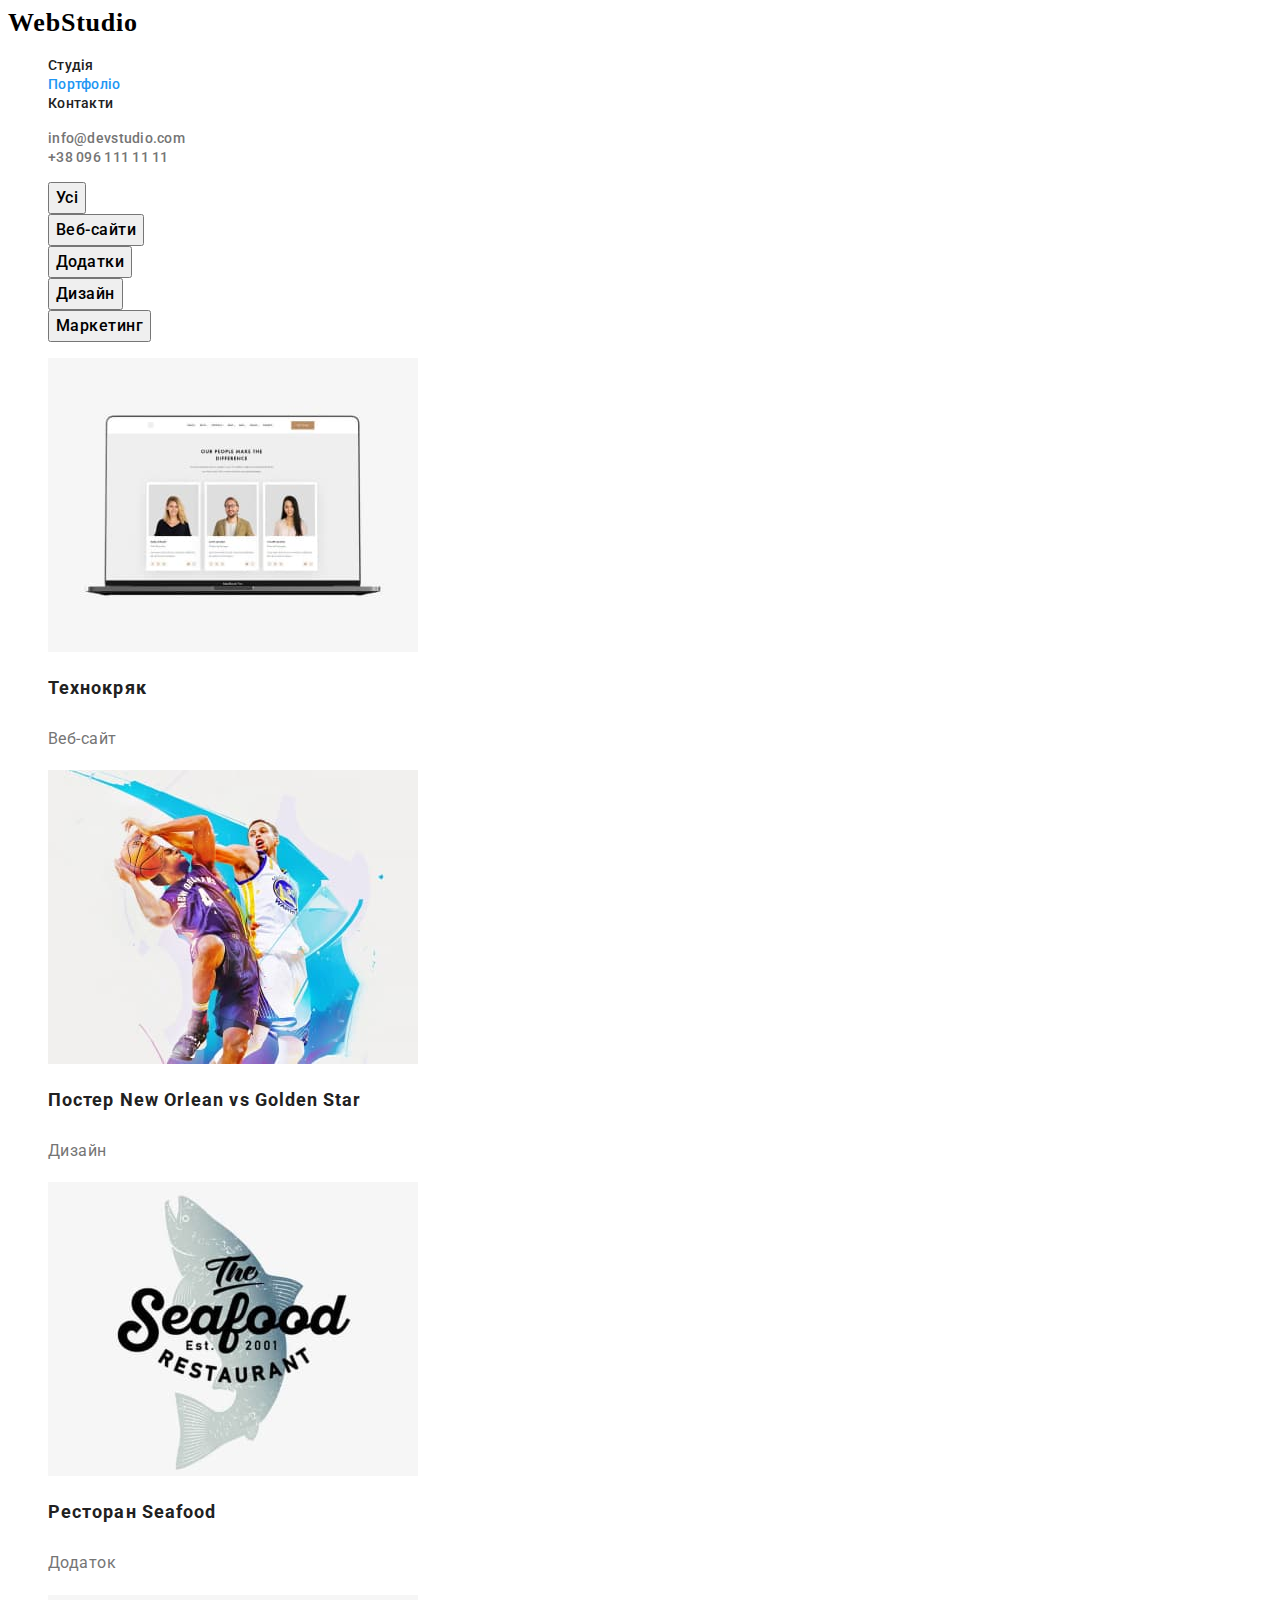
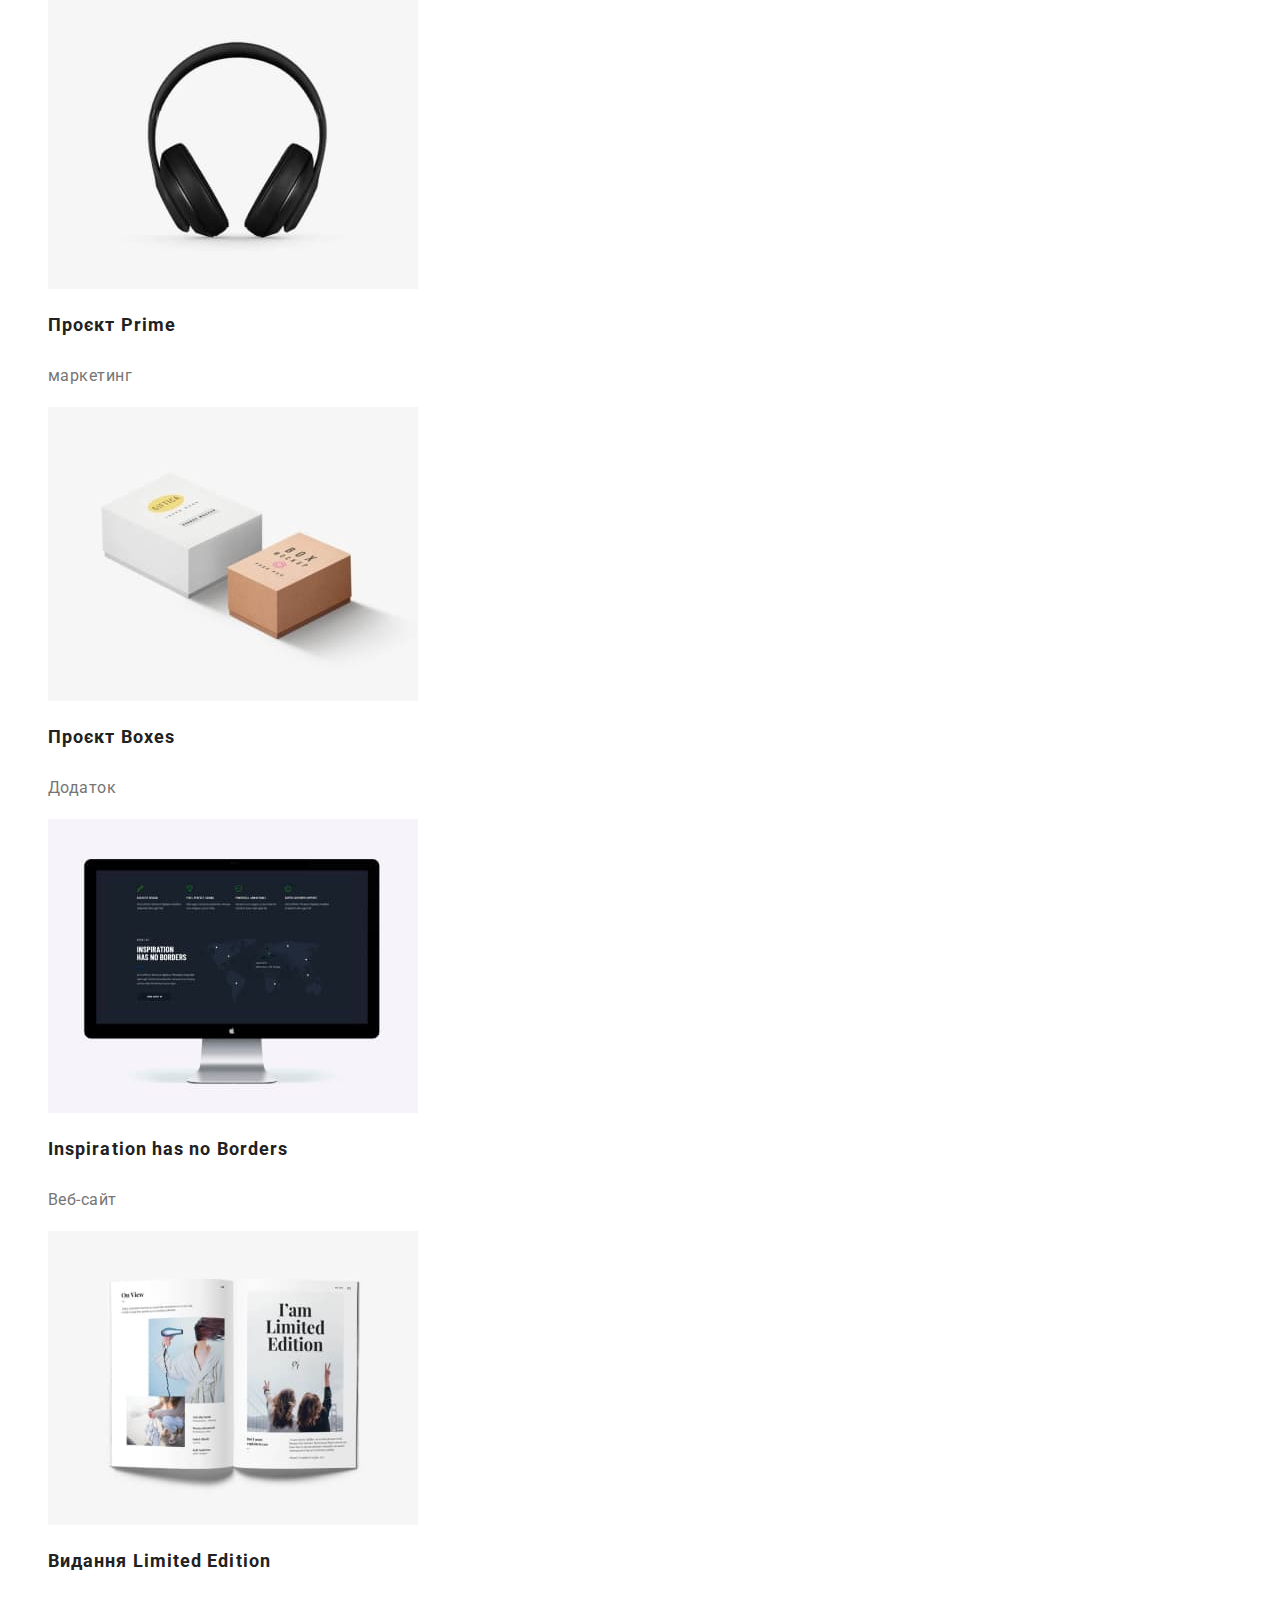
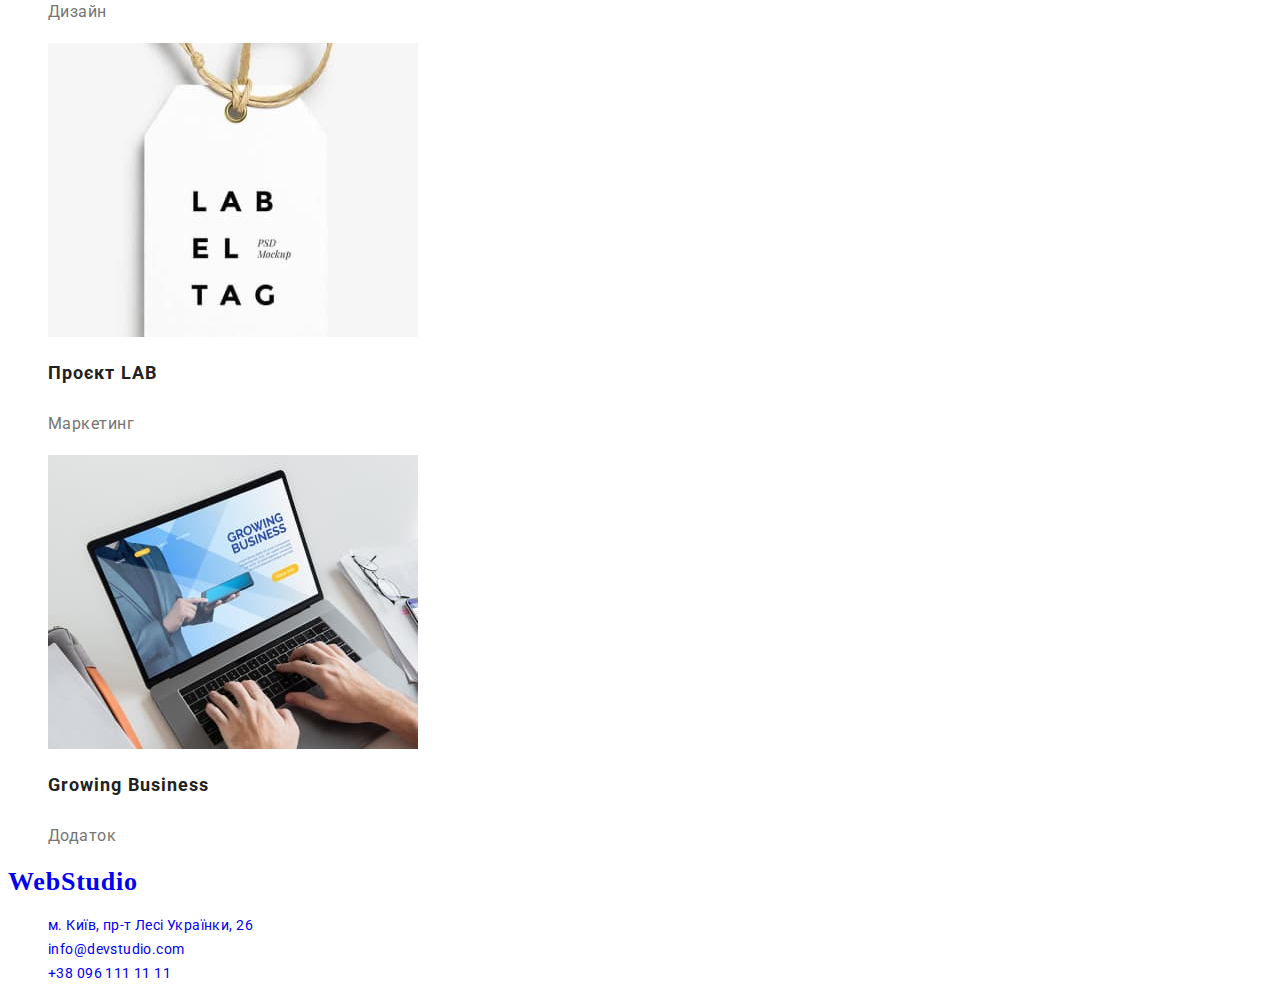
==== portfolio.html @ 03eaa630 "1" ====
<!DOCTYPE html>
<html lang="uk">
  <head>
    <meta charset="UTF-8" />
    <meta http-equiv="X-UA-Compatible" content="IE=edge" />
    <meta name="viewport" content="width=device-width, initial-scale=1.0" />
    <title>Portfolio</title>
    <link rel="preconnect" href="https://fonts.googleapis.com" />
    <link rel="preconnect" href="https://fonts.gstatic.com" crossorigin />
    <link
      href="https://fonts.googleapis.com/css2?family=Raleway:wght@700&family=Roboto:wght@400;500;700;900&display=swap"
      rel="stylesheet"
    />
    <link rel="stylesheet" href="./css/styles.css" />
  </head>
  <body>
    <header class="page-header">
      <nav class="page-navigation">
        <a class="logo-header link" href="./index.html">WebStudio</a>
        <ul class="menu list">
          <li class="menu-item">
            <a class="menu-link link" href="./index.html">Студія</a>
          </li>
          <li class="menu-item">
            <a class="menu-link link current" href="./portfolio.html">Портфоліо</a>
          </li>
          <li class="menu-item"><a class="menu-link link" href="#">Контакти</a></li>
        </ul>
      </nav>
      <ul class="contact-list list">
        <li class="contact-item">
          <a class="contact-link link" href="mailto:info@devstudio.com">info@devstudio.com</a>
        </li>
        <li class="contact-item">
          <a class="contact-link link" href="tel:+380961111111">+38 096 111 11 11</a>
        </li>
      </ul>
    </header>
    <main>
      <section class="'portfolio">
        <h1 class="visually-hidden">Портфоліо</h1>
        <ul class="filter-list list">
          <li class="filter-items"><button class="filter-buttons" type="button">Усі</button></li>
          <li class="filter-items">
            <button class="filter-buttons" type="button">Веб-сайти</button>
          </li>
          <li class="filter-items">
            <button class="filter-buttons" type="button">Додатки</button>
          </li>
          <li class="filter-items"><button class="filter-buttons" type="button">Дизайн</button></li>
          <li class="filter-items">
            <button class="filter-buttons" type="button">Маркетинг</button>
          </li>
        </ul>
      </section>
      <section class="'projects">
        <h2 class="visually-hidden">Проекти</h2>
        <ul class="projects-list list">
          <li class="projects-items">
            <img
              class="projects-images"
              src="./images/images-portfolio/picture1.jpg"
              alt="ноутбук"
              width="370"
              height="294"
            />
            <h3 class="projects-titles">Технокряк</h3>
            <p class="projects-type">Веб-сайт</p>
          </li>
          <li class="projects-items">
            <img
              class="projects-images"
              src="./images/images-portfolio/picture2.jpg"
              alt="баскетболісти"
              width="370"
              height="294"
            />
            <h3 lang="en" class="projects-titles">Постер New Orlean vs Golden Star</h3>
            <p class="projects-type">Дизайн</p>
          </li>
          <li class="projects-items">
            <img
              class="projects-images"
              src="./images/images-portfolio/picture3.jpg"
              alt="логотип"
              width="370"
              height="294"
            />
            <h3 lang="en" class="projects-titles">Ресторан Seafood</h3>
            <p class="projects-type">Додаток</p>
          </li>
          <li class="projects-items">
            <img
              class="projects-images"
              src="./images/images-portfolio/picture4.jpg"
              alt="навушники"
              width="370"
              height="294"
            />
            <h3 lang="en" class="projects-titles">Проєкт Prime</h3>
            <p class="projects-type">маркетинг</p>
          </li>
          <li class="projects-items">
            <img
              class="projects-images"
              src="./images/images-portfolio/picture5.jpg"
              alt="коробки"
              width="370"
              height="294"
            />
            <h3 lang="en" class="projects-titles">Проєкт Boxes</h3>
            <p class="projects-type">Додаток</p>
          </li>
          <li class="projects-items">
            <img
              class="projects-images"
              src="./images/images-portfolio/picture6.jpg"
              alt="монітор"
              width="370"
              height="294"
            />
            <h3 lang="en" class="projects-titles">Inspiration has no Borders</h3>
            <p class="projects-type">Веб-сайт</p>
          </li>
          <li class="projects-items">
            <img
              class="projects-images"
              src="./images/images-portfolio/picture7.jpg"
              alt="журнал"
              width="370"
              height="294"
            />
            <h3 lang="en" class="projects-titles">Видання Limited Edition</h3>
            <p class="projects-type">Дизайн</p>
          </li>
          <li class="projects-items">
            <img
              class="projects-images"
              src="./images/images-portfolio/picture8.jpg"
              alt="бірка"
              width="370"
              height="294"
            />
            <h3 lang="en" class="projects-titles">Проєкт LAB</h3>
            <p class="projects-type">Маркетинг</p>
          </li>
          <li class="projects-items">
            <img
              class="projects-images"
              src="./images/images-portfolio/picture9.jpg"
              alt="людина друкує на ноутбуці"
              width="370"
              height="294"
            />
            <h3 lang="en" class="projects-titles">Growing Business</h3>
            <p class="projects-type">Додаток</p>
          </li>
        </ul>
      </section>
    </main>
    <footer class="footer">
      <a class="logo-footer link" href="./index.html">WebStudio</a>
      <address>
        <ul class="contact-list list">
          <li class="contact-list-items">
            <a
              class="contact-list-link-address-footer link"
              href="https://goo.gl/maps/CPtrU1FHBa2aNyZL9"
              target="_blank"
              rel="noopener noreferrer nofollow"
              >м. Київ, пр-т Лесі Українки, 26</a
            >
          </li>
          <li class="contact-list-items">
            <a class="contact-list-link-footer link" href="mailto:info@devstudio.com"
              >info@devstudio.com</a
            >
          </li>
          <li class="contact-list-items">
            <a class="contact-list-link-footer link" href="tel:+380961111111">+38 096 111 11 11</a>
          </li>
        </ul>
      </address>
    </footer>
  </body>
</html>
---- css/styles.css ----
:root {
  --accent-color: #2196f3;
  --primary-font: 'Roboto', sans-serif;
  --secondary-font: 'Raleway', sans-serif;
  --primary-text-color-theme-light: #212121;
  --secondary-text-color-theme-light: #757575;
  --primary-text-color-theme-dark: #ffffff;
  --secondary-text-color-theme-dark: rgba(255, 255, 255, 0.6);
}
.link {
  text-decoration: none;
}
.list {
  list-style: none;
}
img {
  display: block;
}
button {
  cursor: pointer;
  font-family: inherit;
}
body {
  font-family: var(--primary-font);
  color: var(--primary-text-color-theme-light);
}
.visually-hidden {
  position: absolute;
  white-space: nowrap;
  width: 1px;
  height: 1px;
  overflow: hidden;
  border: 0;
  padding: 0;
  clip: rect(0 0 0 0);
  clip-path: inset(50%);
  margin: -1px;
}

.logo-header {
  font-family: --secondary-font;
  font-weight: 700;
  font-size: 26px;
  line-height: 1.19;
  /* identical to box height */

  letter-spacing: 0.03em;

  color: #000000;
}
.logo-header:hover,
.logo-header:focus {
  color: var(--accent-color);
}
.menu-link {
  font-weight: 500;
  font-size: 14px;
  line-height: 1.14;
  letter-spacing: 0.02em;
  color: var(--primary-text-color-theme-light);
}
.menu .menu-link:hover,
.menu .menu-link:focus {
  color: var(--accent-color);
}
.menu .link.current {
  color: var(--accent-color);
}
.contact-link {
  font-weight: 500;
  font-size: 14px;
  line-height: 1.14;
  letter-spacing: 0.02em;

  color: var(--secondary-text-color-theme-light);
}
.contact-link:hover,
.contact-link:focus {
  color: var(--accent-color);
}
.main-title {
  font-weight: 900;
  font-size: 44px;
  line-height: 1.36;
  /* or 136% */

  text-align: center;
  letter-spacing: 0.06em;
  text-transform: uppercase;

  /* color: var(--primary-text-color-theme-dark); */
}
.modal-open-button {
  font-weight: 700;
  font-size: 16px;
  line-height: 1.88;
  /* identical to box height, or 188% */

  display: flex;
  align-items: center;
  text-align: center;
  letter-spacing: 0.06em;

  /* color: var(--primary-text-color-theme-dark); */
}
.modal-open-button:hover,
.modal-open-button:focus {
  background-color: var(--accent-color);
  color: var(--primary-text-color-theme-dark);
}
.title-benefits-items {
  font-weight: 700;
  font-size: 14px;
  line-height: 1.14;
  letter-spacing: 0.03em;
  text-transform: uppercase;
}
.description-benefits-items {
  /* font-weight: 400; */
  font-size: 14px;
  line-height: 1.71;
  /* or 171% */

  letter-spacing: 0.03em;

  color: var(--secondary-text-color-theme-light);
}
.directions {
  font-weight: 700;
  font-size: 36px;
  line-height: 1.16;
  text-align: center;
  letter-spacing: 0.03em;
}
.title-employees {
  font-weight: 700;
  font-size: 36px;
  line-height: 1.16;
  text-align: center;
  letter-spacing: 0.03em;
}
.employees-name {
  font-weight: 500;
  font-size: 16px;
  line-height: 1.19;
  /* identical to box height */
  text-align: center;
  letter-spacing: 0.03em;
}
.employees-position {
  /* font-weight: 400; */
  font-size: 16px;
  line-height: 1.18;
  /* identical to box height */

  text-align: center;
  letter-spacing: 0.03em;

  color: var(--secondary-text-color-theme-light);
}
.logo-footer {
  font-family: --secondary-font;
  font-style: normal;
  font-weight: 700;
  font-size: 26px;
  line-height: 1.19;
  /* identical to box height */

  letter-spacing: 0.03em;

  /* color: var(--primary-text-color-theme-dark); */
}
.logo-footer:hover,
.logo-footer:focus {
  color: var(--accent-color);
}
.contact-list-link-address {
  font-style: normal;
  font-weight: 400;
  font-size: 14px;
  line-height: 1.71;
  /* or 171% */

  letter-spacing: 0.03em;

  /* color: var(--primary-text-color-theme-dark); */
}
.contact-list-link-address-footer:hover,
.contact-list-link-address-footer:focus {
  color: var(--accent-color);
}
.contact-list-link-address-footer {
  font-style: normal;
  font-weight: 400;
  font-size: 14px;
  line-height: 1.71;
  /* or 171% */

  letter-spacing: 0.03em;

  /* color: var(--primary-text-color-theme-dark); */
}

.contact-list-link-footer {
  font-style: normal;
  font-family: var(--primary-font);
  font-weight: 400;
  font-size: 14px;
  line-height: 1.71;
  /* or 171% */
  letter-spacing: 0.03em;

  /* color: var(--secondary-text-color-theme-dark); */
}
.contact-list-link-footer:hover,
.contact-list-link-footer:focus {
  color: var(--accent-color);
}
.filter-buttons {
  font-weight: 500;
  font-size: 16px;
  line-height: 1.63;
  /* identical to box height, or 162% */
  text-align: center;
  letter-spacing: 0.03em;
}
.filter-buttons:hover,
.filter-buttons:focus {
  background-color: var(--accent-color);
  color: var(--primary-text-color-theme-dark);
}
.projects-titles {
  font-weight: 700;
  font-size: 18px;
  line-height: 2;
  /* identical to box height, or 200% */
  letter-spacing: 0.06em;
}
.projects-type {
  /* font-weight: 400; */
  font-size: 16px;
  line-height: 1.88;
  /* identical to box height, or 188% */

  letter-spacing: 0.03em;

  color: var(--secondary-text-color-theme-light);
}
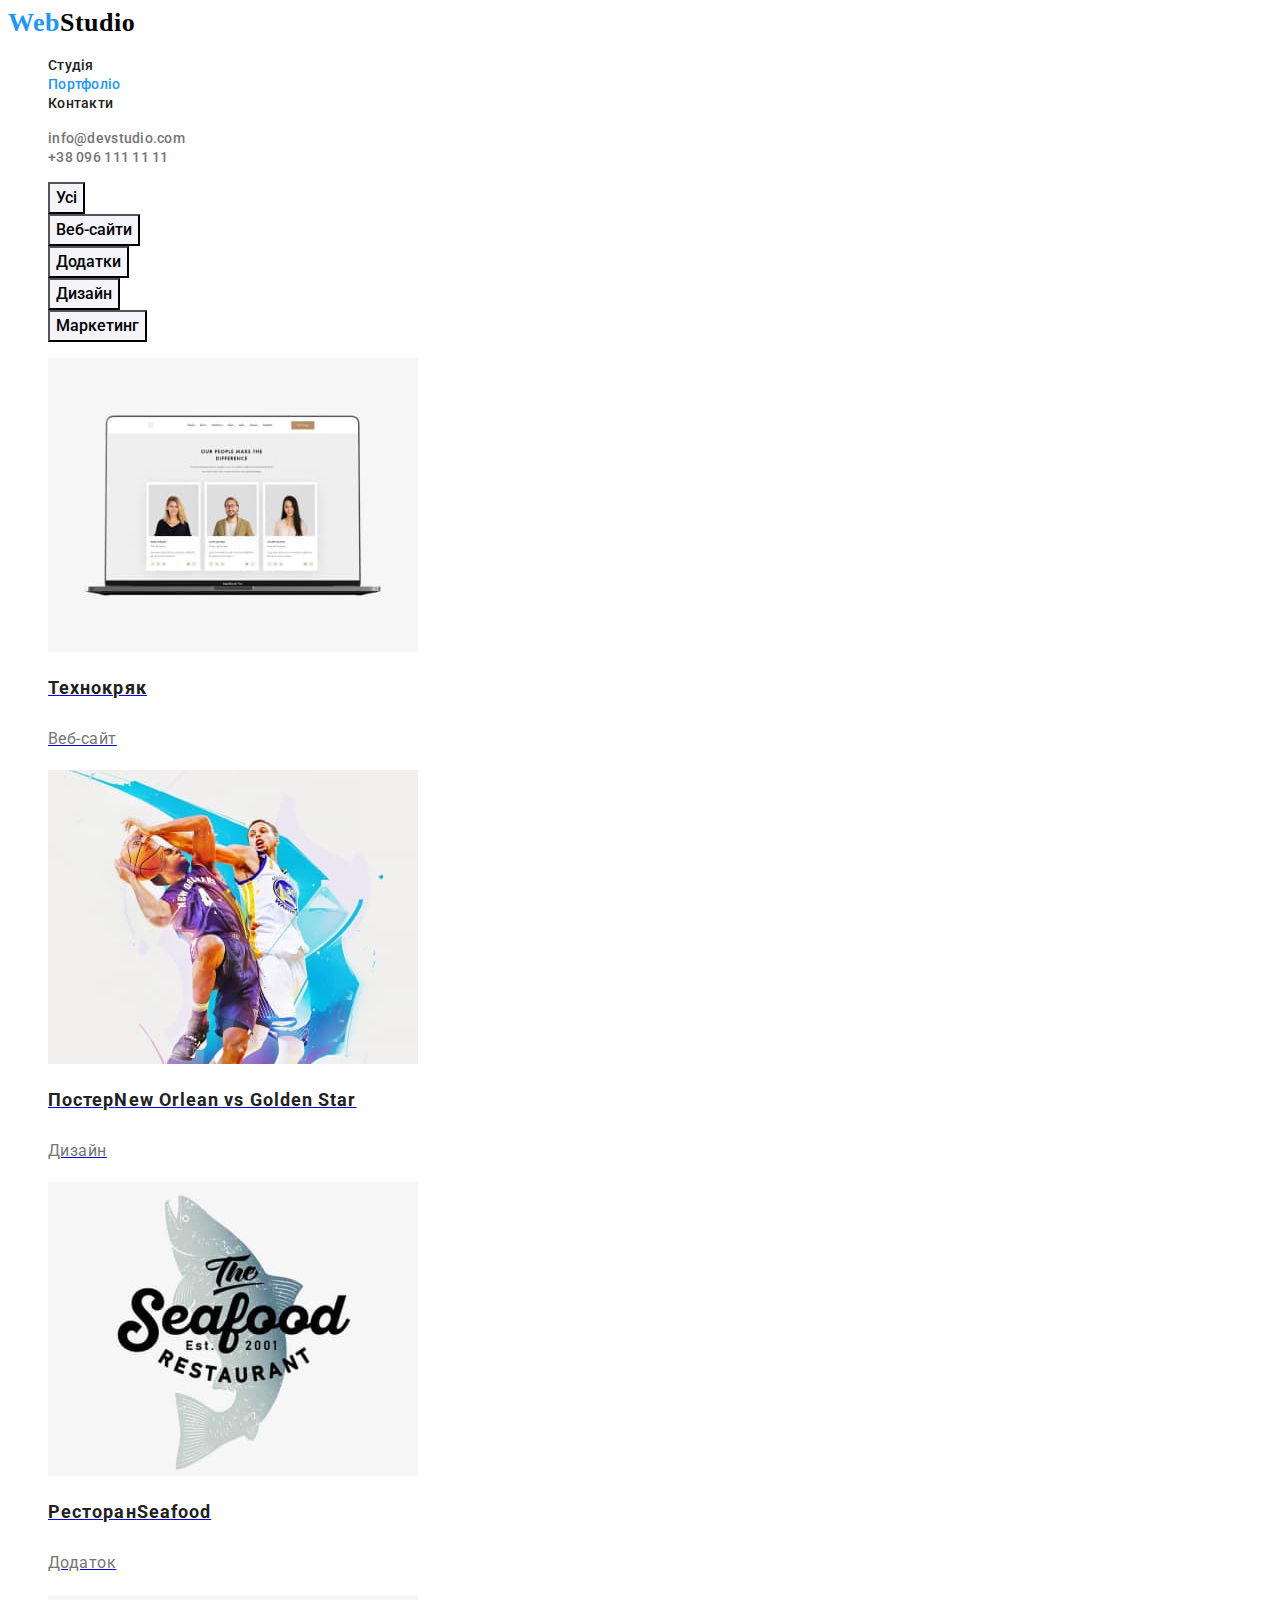
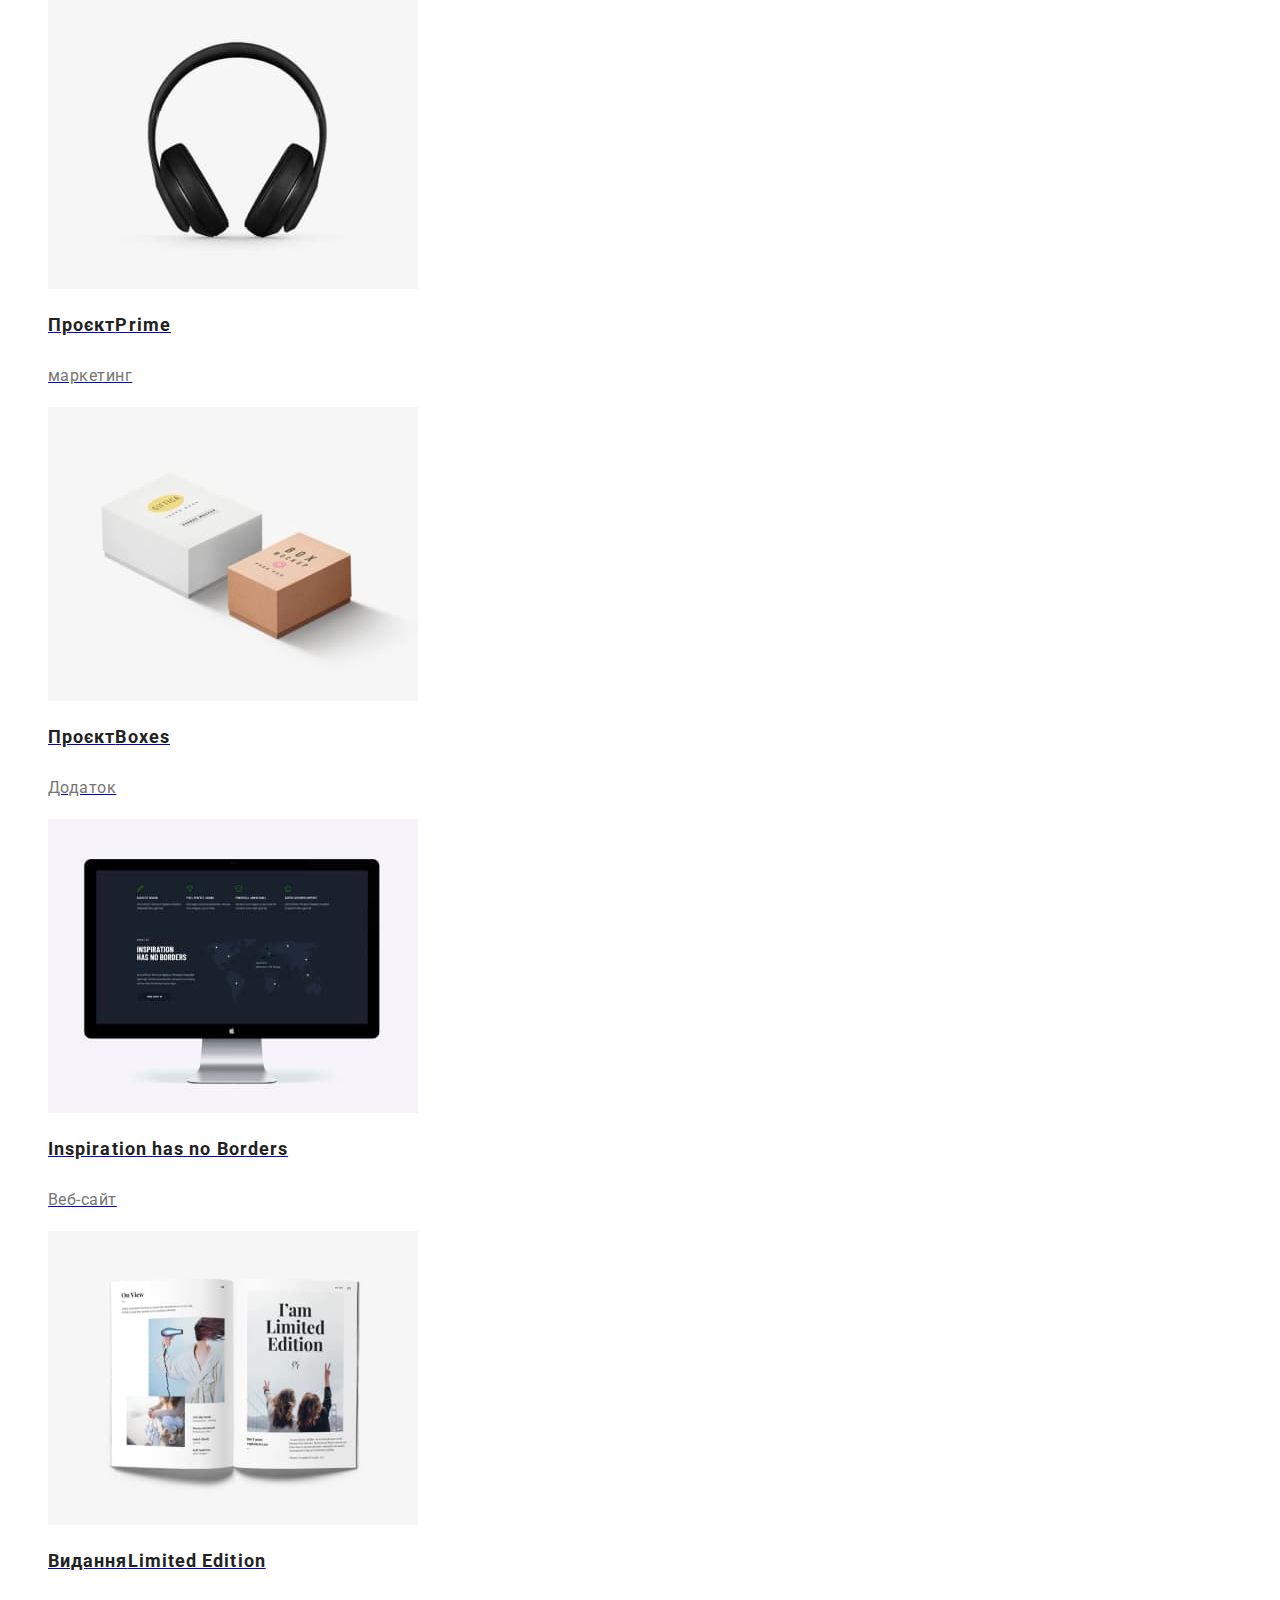
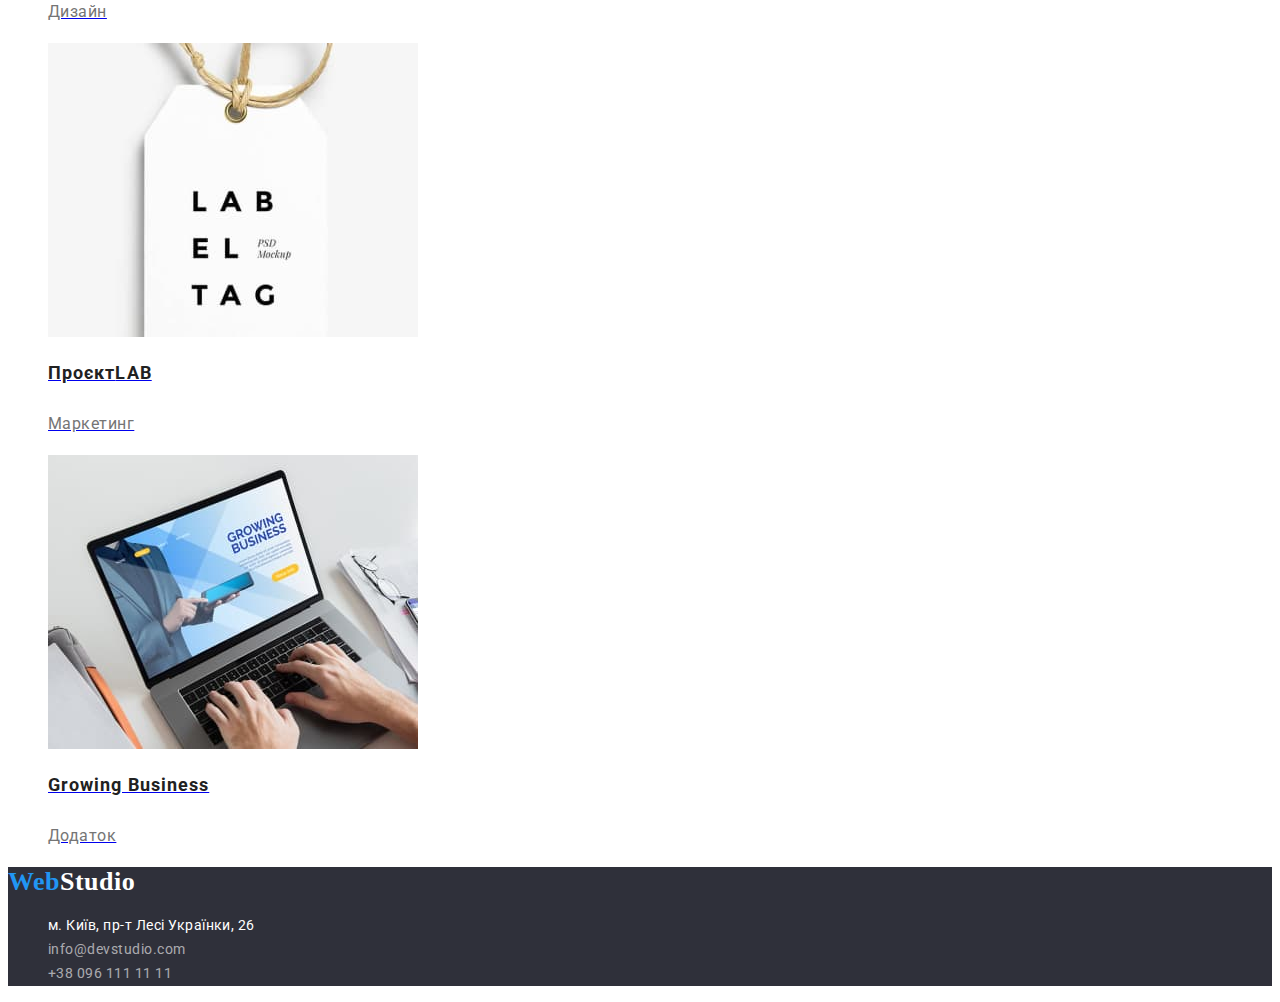
==== commit 37ce591f: "hone-work-2" ====
--- a/portfolio.html
+++ b/portfolio.html
@@ -16,7 +16,7 @@
   <body>
     <header class="page-header">
       <nav class="page-navigation">
-        <a class="logo-header link" href="./index.html">WebStudio</a>
+        <a class="logo-header link" href="./index.html"><span class="accent">Web</span>Studio</a>
         <ul class="menu list">
           <li class="menu-item">
             <a class="menu-link link" href="./index.html">Студія</a>
@@ -52,114 +52,133 @@
             <button class="filter-buttons" type="button">Маркетинг</button>
           </li>
         </ul>
-      </section>
-      <section class="'projects">
-        <h2 class="visually-hidden">Проекти</h2>
         <ul class="projects-list list">
           <li class="projects-items">
-            <img
-              class="projects-images"
-              src="./images/images-portfolio/picture1.jpg"
-              alt="ноутбук"
-              width="370"
-              height="294"
-            />
-            <h3 class="projects-titles">Технокряк</h3>
-            <p class="projects-type">Веб-сайт</p>
-          </li>
-          <li class="projects-items">
-            <img
-              class="projects-images"
-              src="./images/images-portfolio/picture2.jpg"
-              alt="баскетболісти"
-              width="370"
-              height="294"
-            />
-            <h3 lang="en" class="projects-titles">Постер New Orlean vs Golden Star</h3>
-            <p class="projects-type">Дизайн</p>
-          </li>
-          <li class="projects-items">
-            <img
-              class="projects-images"
-              src="./images/images-portfolio/picture3.jpg"
-              alt="логотип"
-              width="370"
-              height="294"
-            />
-            <h3 lang="en" class="projects-titles">Ресторан Seafood</h3>
-            <p class="projects-type">Додаток</p>
-          </li>
-          <li class="projects-items">
-            <img
-              class="projects-images"
-              src="./images/images-portfolio/picture4.jpg"
-              alt="навушники"
-              width="370"
-              height="294"
-            />
-            <h3 lang="en" class="projects-titles">Проєкт Prime</h3>
-            <p class="projects-type">маркетинг</p>
-          </li>
-          <li class="projects-items">
-            <img
-              class="projects-images"
-              src="./images/images-portfolio/picture5.jpg"
-              alt="коробки"
-              width="370"
-              height="294"
-            />
-            <h3 lang="en" class="projects-titles">Проєкт Boxes</h3>
-            <p class="projects-type">Додаток</p>
-          </li>
-          <li class="projects-items">
-            <img
-              class="projects-images"
-              src="./images/images-portfolio/picture6.jpg"
-              alt="монітор"
-              width="370"
-              height="294"
-            />
-            <h3 lang="en" class="projects-titles">Inspiration has no Borders</h3>
-            <p class="projects-type">Веб-сайт</p>
-          </li>
-          <li class="projects-items">
-            <img
-              class="projects-images"
-              src="./images/images-portfolio/picture7.jpg"
-              alt="журнал"
-              width="370"
-              height="294"
-            />
-            <h3 lang="en" class="projects-titles">Видання Limited Edition</h3>
-            <p class="projects-type">Дизайн</p>
-          </li>
-          <li class="projects-items">
-            <img
-              class="projects-images"
-              src="./images/images-portfolio/picture8.jpg"
-              alt="бірка"
-              width="370"
-              height="294"
-            />
-            <h3 lang="en" class="projects-titles">Проєкт LAB</h3>
-            <p class="projects-type">Маркетинг</p>
-          </li>
-          <li class="projects-items">
-            <img
-              class="projects-images"
-              src="./images/images-portfolio/picture9.jpg"
-              alt="людина друкує на ноутбуці"
-              width="370"
-              height="294"
-            />
-            <h3 lang="en" class="projects-titles">Growing Business</h3>
-            <p class="projects-type">Додаток</p>
+            <a class="projects-links" href="#">
+              <img
+                class="projects-images"
+                src="./images/images-portfolio/picture1.jpg"
+                alt="ноутбук"
+                width="370"
+                height="294"
+              />
+              <h3 class="projects-titles">Технокряк</h3>
+              <p class="projects-type">Веб-сайт</p></a
+            >
+          </li>
+          <li class="projects-items">
+            <a class="projects-lincs" href="#">
+              <img
+                class="projects-images"
+                src="./images/images-portfolio/picture2.jpg"
+                alt="баскетболісти"
+                width="370"
+                height="294"
+              />
+              <h3 class="projects-titles">
+                Постер<span lang="en">New Orlean vs Golden Star</span>
+              </h3>
+              <p class="projects-type">Дизайн</p></a
+            >
+          </li>
+          <li class="projects-items">
+            <a class="projects-lincs" href="#">
+              <img
+                class="projects-images"
+                src="./images/images-portfolio/picture3.jpg"
+                alt="логотип"
+                width="370"
+                height="294"
+              />
+              <h3 class="projects-titles">Ресторан<span lang="en">Seafood</span></h3>
+              <p class="projects-type">Додаток</p></a
+            >
+          </li>
+          <li class="projects-items">
+            <a class="projects-lincs" href="#">
+              <img
+                class="projects-images"
+                src="./images/images-portfolio/picture4.jpg"
+                alt="навушники"
+                width="370"
+                height="294"
+              />
+              <h3 class="projects-titles">Проєкт<span lang="en">Prime</span></h3>
+              <p class="projects-type">маркетинг</p></a
+            >
+          </li>
+          <li class="projects-items">
+            <a class="projects-lincs" href="#">
+              <img
+                class="projects-images"
+                src="./images/images-portfolio/picture5.jpg"
+                alt="коробки"
+                width="370"
+                height="294"
+              />
+              <h3 class="projects-titles">Проєкт<span lang="en">Boxes</span></h3>
+              <p class="projects-type">Додаток</p></a
+            >
+          </li>
+          <li class="projects-items">
+            <a class="projects-lincs" href="#">
+              <img
+                class="projects-images"
+                src="./images/images-portfolio/picture6.jpg"
+                alt="монітор"
+                width="370"
+                height="294"
+              />
+              <h3 lang="en" class="projects-titles">Inspiration has no Borders</h3>
+              <p class="projects-type">Веб-сайт</p></a
+            >
+          </li>
+          <li class="projects-items">
+            <a class="projects-lincs" href="#">
+              <img
+                class="projects-images"
+                src="./images/images-portfolio/picture7.jpg"
+                alt="журнал"
+                width="370"
+                height="294"
+              />
+              <h3 class="projects-titles">Видання<span lang="en">Limited Edition</span></h3>
+              <p class="projects-type">Дизайн</p></a
+            >
+          </li>
+          <li class="projects-items">
+            <a class="projects-lincs" href="#">
+              <img
+                class="projects-images"
+                src="./images/images-portfolio/picture8.jpg"
+                alt="бірка"
+                width="370"
+                height="294"
+              />
+              <h3 class="projects-titles">Проєкт<span lang="en">LAB</span></h3>
+              <p class="projects-type">Маркетинг</p></a
+            >
+          </li>
+          <li class="projects-items">
+            <a class="projects-lincs" href="#">
+              <img
+                class="projects-images"
+                src="./images/images-portfolio/picture9.jpg"
+                alt="людина друкує на ноутбуці"
+                width="370"
+                height="294"
+              />
+              <h3 lang="en" class="projects-titles">Growing Business</h3>
+              <p class="projects-type">Додаток</p></a
+            >
           </li>
         </ul>
       </section>
     </main>
     <footer class="footer">
-      <a class="logo-footer link" href="./index.html">WebStudio</a>
+      <a class="logo-footer link" href="./index.html"
+        ><span class="accent-footer">Web</span>Studio</a
+      >
       <address>
         <ul class="contact-list list">
           <li class="contact-list-items">
--- a/css/styles.css
+++ b/css/styles.css
@@ -6,6 +6,10 @@
   --secondary-text-color-theme-light: #757575;
   --primary-text-color-theme-dark: #ffffff;
   --secondary-text-color-theme-dark: rgba(255, 255, 255, 0.6);
+  --background-button: #f5f4fa;
+  --background-employees: #f5f4fa;
+  --logo-color: #000000;
+  --bacground-futter-hero: #2f303a;
 }
 .link {
   text-decoration: none;
@@ -23,6 +27,8 @@
 body {
   font-family: var(--primary-font);
   color: var(--primary-text-color-theme-light);
+  background-color: var(--primary-text-color-theme-dark);
+  letter-spacing: 0.03em;
 }
 .visually-hidden {
   position: absolute;
@@ -36,22 +42,22 @@
   clip-path: inset(50%);
   margin: -1px;
 }
-
+.page-header .accent {
+  color: var(--accent-color);
+}
 .logo-header {
   font-family: --secondary-font;
   font-weight: 700;
   font-size: 26px;
   line-height: 1.19;
-  /* identical to box height */
-
-  letter-spacing: 0.03em;
-
-  color: #000000;
-}
+  color: var(--logo-color);
+}
+
 .logo-header:hover,
 .logo-header:focus {
   color: var(--accent-color);
 }
+
 .menu-link {
   font-weight: 500;
   font-size: 14px;
@@ -71,58 +77,54 @@
   font-size: 14px;
   line-height: 1.14;
   letter-spacing: 0.02em;
-
   color: var(--secondary-text-color-theme-light);
 }
 .contact-link:hover,
 .contact-link:focus {
   color: var(--accent-color);
+}
+.hero {
+  background-color: var(--bacground-futter-hero);
 }
 .main-title {
   font-weight: 900;
   font-size: 44px;
   line-height: 1.36;
-  /* or 136% */
-
   text-align: center;
   letter-spacing: 0.06em;
   text-transform: uppercase;
-
-  /* color: var(--primary-text-color-theme-dark); */
+  color: var(--primary-text-color-theme-dark);
 }
 .modal-open-button {
   font-weight: 700;
   font-size: 16px;
   line-height: 1.88;
-  /* identical to box height, or 188% */
-
   display: flex;
   align-items: center;
   text-align: center;
   letter-spacing: 0.06em;
-
-  /* color: var(--primary-text-color-theme-dark); */
+  background-color: var(--accent-color);
+  color: var(--primary-text-color-theme-dark);
+  box-shadow: 0px 4px 4px rgba(0, 0, 0, 0.15);
+  border-radius: 4px;
 }
 .modal-open-button:hover,
 .modal-open-button:focus {
-  background-color: var(--accent-color);
+  background: #188ce8;
+  box-shadow: 0px 4px 4px rgba(0, 0, 0, 0.15);
+  border-radius: 4px;
   color: var(--primary-text-color-theme-dark);
 }
 .title-benefits-items {
   font-weight: 700;
   font-size: 14px;
   line-height: 1.14;
-  letter-spacing: 0.03em;
   text-transform: uppercase;
 }
 .description-benefits-items {
-  /* font-weight: 400; */
-  font-size: 14px;
-  line-height: 1.71;
-  /* or 171% */
-
-  letter-spacing: 0.03em;
-
+  font-weight: 400;
+  font-size: 14px;
+  line-height: 1.71;
   color: var(--secondary-text-color-theme-light);
 }
 .directions {
@@ -130,32 +132,32 @@
   font-size: 36px;
   line-height: 1.16;
   text-align: center;
-  letter-spacing: 0.03em;
+}
+.employees {
+  background: var(--background-employees);
 }
 .title-employees {
   font-weight: 700;
   font-size: 36px;
   line-height: 1.16;
   text-align: center;
-  letter-spacing: 0.03em;
+}
+.employees-cards {
+  background-color: var(--primary-text-color-theme-dark);
 }
 .employees-name {
   font-weight: 500;
   font-size: 16px;
   line-height: 1.19;
   /* identical to box height */
-  text-align: center;
-  letter-spacing: 0.03em;
+  /* text-align: center; */
 }
 .employees-position {
-  /* font-weight: 400; */
+  font-weight: 400;
   font-size: 16px;
   line-height: 1.18;
   /* identical to box height */
-
-  text-align: center;
-  letter-spacing: 0.03em;
-
+  /* text-align: center; */
   color: var(--secondary-text-color-theme-light);
 }
 .logo-footer {
@@ -164,11 +166,13 @@
   font-weight: 700;
   font-size: 26px;
   line-height: 1.19;
-  /* identical to box height */
-
-  letter-spacing: 0.03em;
-
-  /* color: var(--primary-text-color-theme-dark); */
+  color: var(--primary-text-color-theme-dark);
+}
+.footer {
+  background-color: var(--bacground-futter-hero);
+}
+.footer .accent-footer {
+  color: var(--accent-color);
 }
 .logo-footer:hover,
 .logo-footer:focus {
@@ -179,11 +183,7 @@
   font-weight: 400;
   font-size: 14px;
   line-height: 1.71;
-  /* or 171% */
-
-  letter-spacing: 0.03em;
-
-  /* color: var(--primary-text-color-theme-dark); */
+  color: var(--primary-text-color-theme-dark);
 }
 .contact-list-link-address-footer:hover,
 .contact-list-link-address-footer:focus {
@@ -194,11 +194,7 @@
   font-weight: 400;
   font-size: 14px;
   line-height: 1.71;
-  /* or 171% */
-
-  letter-spacing: 0.03em;
-
-  /* color: var(--primary-text-color-theme-dark); */
+  color: var(--primary-text-color-theme-dark);
 }
 
 .contact-list-link-footer {
@@ -207,10 +203,7 @@
   font-weight: 400;
   font-size: 14px;
   line-height: 1.71;
-  /* or 171% */
-  letter-spacing: 0.03em;
-
-  /* color: var(--secondary-text-color-theme-dark); */
+  color: var(--secondary-text-color-theme-dark);
 }
 .contact-list-link-footer:hover,
 .contact-list-link-footer:focus {
@@ -220,9 +213,8 @@
   font-weight: 500;
   font-size: 16px;
   line-height: 1.63;
-  /* identical to box height, or 162% */
-  text-align: center;
-  letter-spacing: 0.03em;
+  text-align: center;
+  background-color: var(--background-button);
 }
 .filter-buttons:hover,
 .filter-buttons:focus {
@@ -233,16 +225,13 @@
   font-weight: 700;
   font-size: 18px;
   line-height: 2;
-  /* identical to box height, or 200% */
   letter-spacing: 0.06em;
+  color: var(--primary-text-color-theme-light);
 }
 .projects-type {
-  /* font-weight: 400; */
+  font-weight: 400;
   font-size: 16px;
   line-height: 1.88;
-  /* identical to box height, or 188% */
-
-  letter-spacing: 0.03em;
-
-  color: var(--secondary-text-color-theme-light);
-}
+
+  color: var(--secondary-text-color-theme-light);
+}
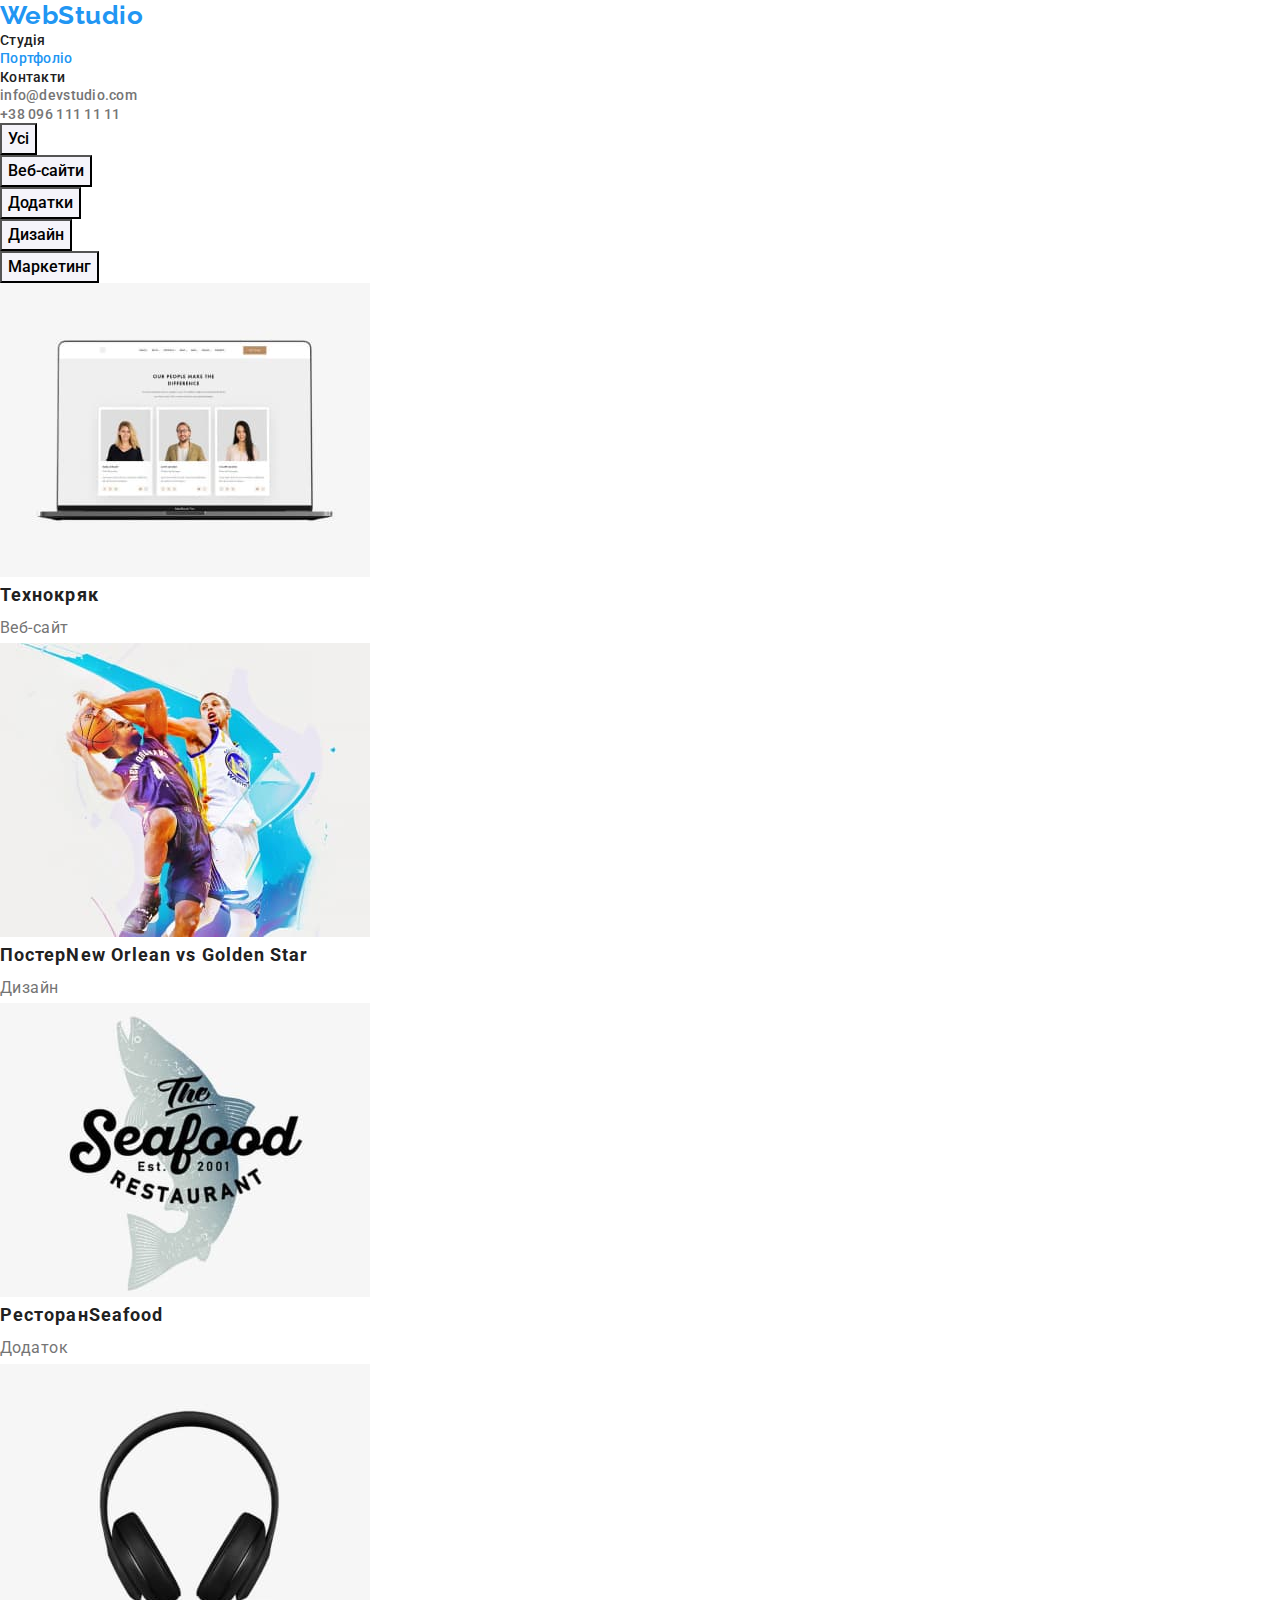
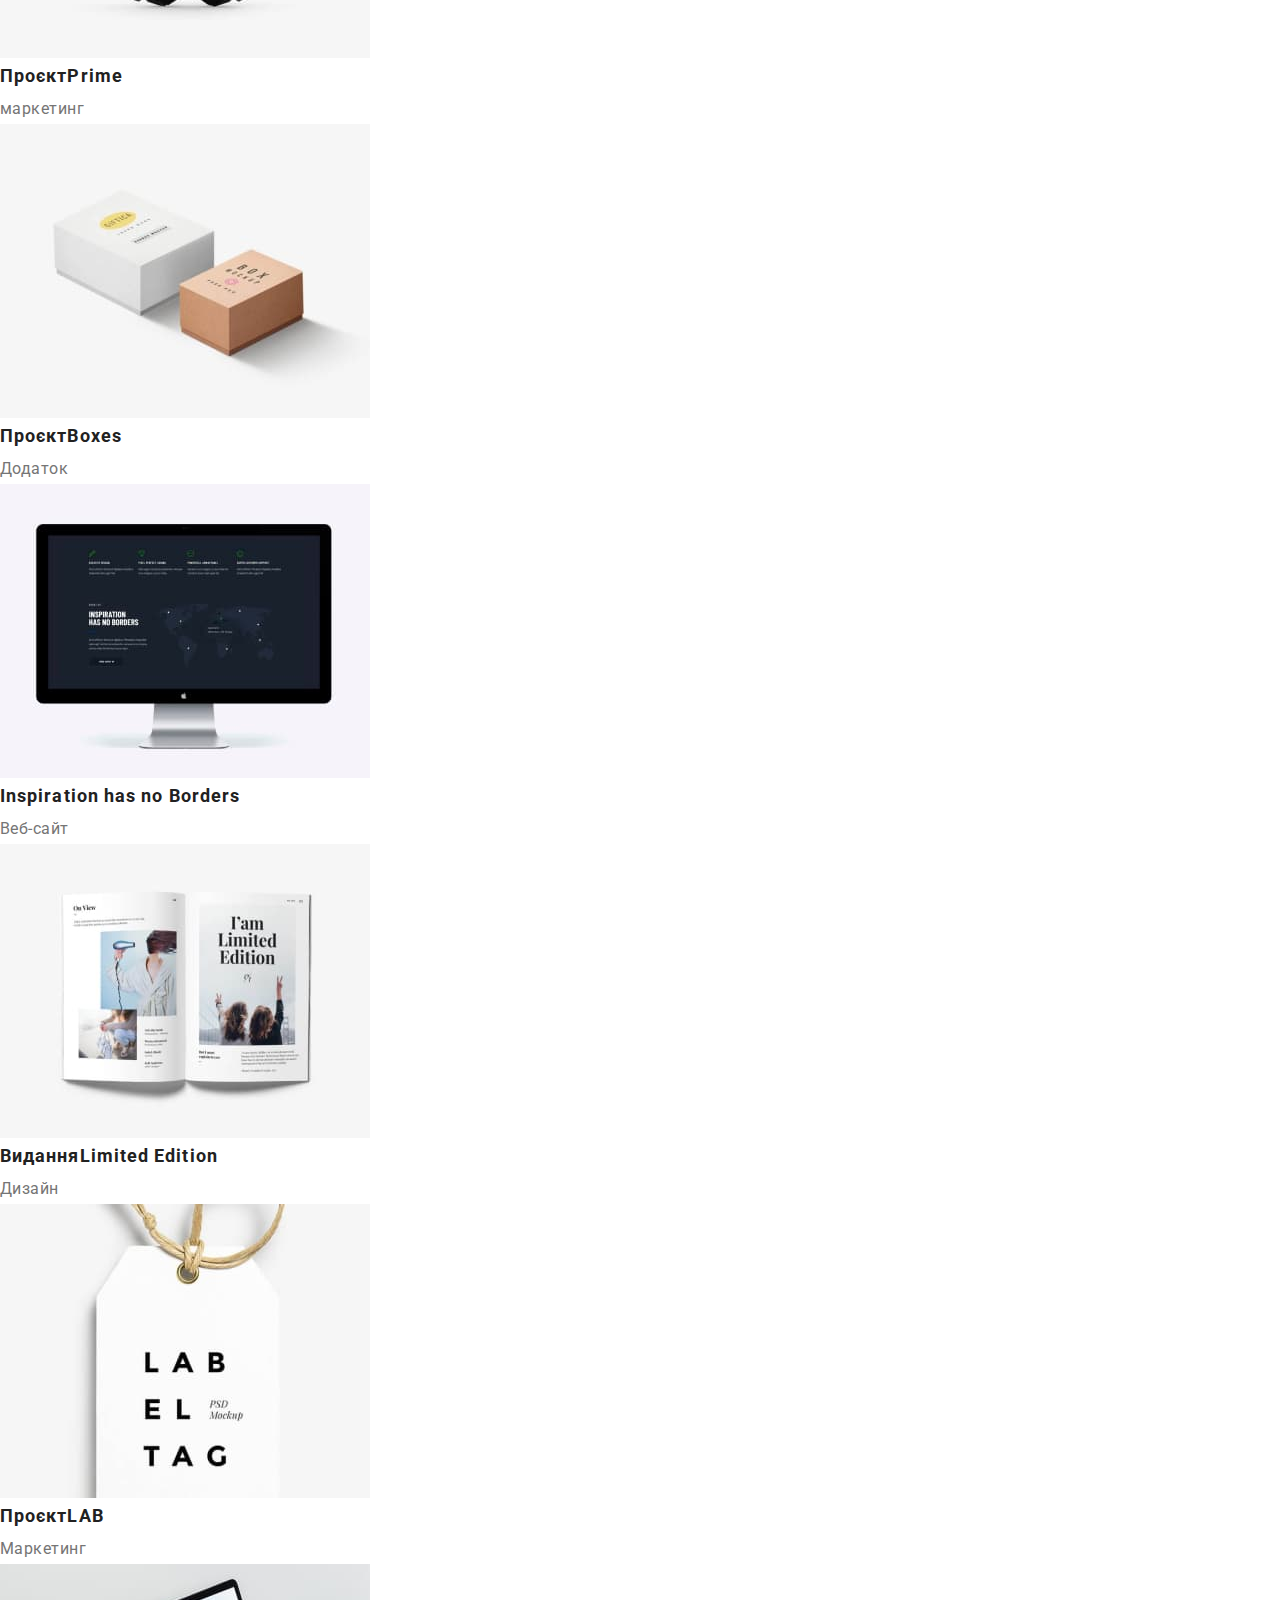
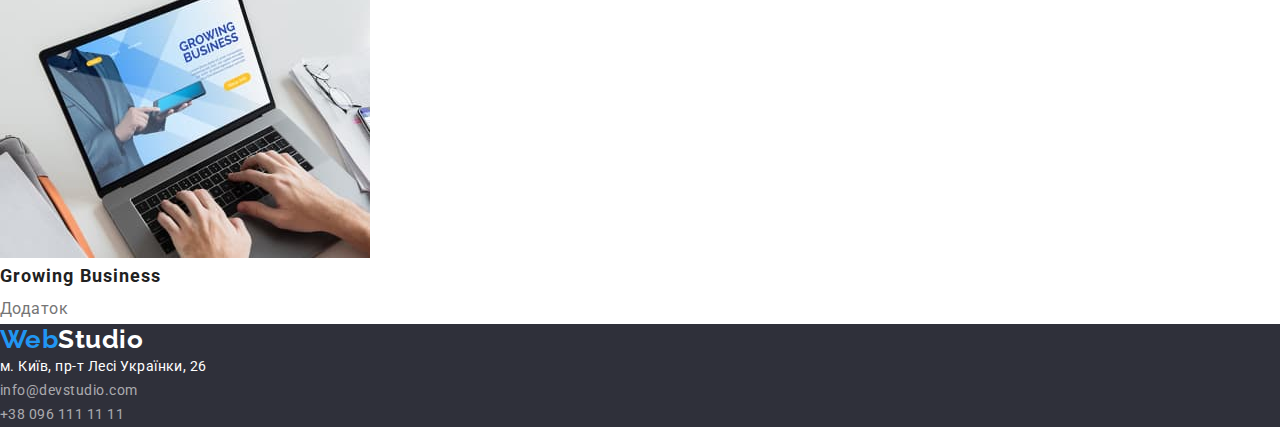
==== commit 083f3490: "final" ====
--- a/portfolio.html
+++ b/portfolio.html
@@ -11,7 +11,11 @@
       href="https://fonts.googleapis.com/css2?family=Raleway:wght@700&family=Roboto:wght@400;500;700;900&display=swap"
       rel="stylesheet"
     />
-    <link rel="stylesheet" href="./css/styles.css" />
+    <link
+      rel="stylesheet"
+      href="https://cdn.jsdelivr.net/npm/modern-normalize@1.1.0/modern-normalize.min.css"
+    />
+    <link <link rel="stylesheet" href="./css/styles.css" />
   </head>
   <body>
     <header class="page-header">
@@ -62,12 +66,12 @@
                 width="370"
                 height="294"
               />
-              <h3 class="projects-titles">Технокряк</h3>
+              <h2 class="projects-titles">Технокряк</h2>
               <p class="projects-type">Веб-сайт</p></a
             >
           </li>
           <li class="projects-items">
-            <a class="projects-lincs" href="#">
+            <a class="projects-links" href="#">
               <img
                 class="projects-images"
                 src="./images/images-portfolio/picture2.jpg"
@@ -75,14 +79,14 @@
                 width="370"
                 height="294"
               />
-              <h3 class="projects-titles">
+              <h2 class="projects-titles">
                 Постер<span lang="en">New Orlean vs Golden Star</span>
-              </h3>
+              </h2>
               <p class="projects-type">Дизайн</p></a
             >
           </li>
           <li class="projects-items">
-            <a class="projects-lincs" href="#">
+            <a class="projects-links" href="#">
               <img
                 class="projects-images"
                 src="./images/images-portfolio/picture3.jpg"
@@ -90,12 +94,12 @@
                 width="370"
                 height="294"
               />
-              <h3 class="projects-titles">Ресторан<span lang="en">Seafood</span></h3>
+              <h2 class="projects-titles">Ресторан<span lang="en">Seafood</span></h2>
               <p class="projects-type">Додаток</p></a
             >
           </li>
           <li class="projects-items">
-            <a class="projects-lincs" href="#">
+            <a class="projects-links" href="#">
               <img
                 class="projects-images"
                 src="./images/images-portfolio/picture4.jpg"
@@ -103,12 +107,12 @@
                 width="370"
                 height="294"
               />
-              <h3 class="projects-titles">Проєкт<span lang="en">Prime</span></h3>
+              <h2 class="projects-titles">Проєкт<span lang="en">Prime</span></h2>
               <p class="projects-type">маркетинг</p></a
             >
           </li>
           <li class="projects-items">
-            <a class="projects-lincs" href="#">
+            <a class="projects-links" href="#">
               <img
                 class="projects-images"
                 src="./images/images-portfolio/picture5.jpg"
@@ -116,12 +120,12 @@
                 width="370"
                 height="294"
               />
-              <h3 class="projects-titles">Проєкт<span lang="en">Boxes</span></h3>
+              <h2 class="projects-titles">Проєкт<span lang="en">Boxes</span></h2>
               <p class="projects-type">Додаток</p></a
             >
           </li>
           <li class="projects-items">
-            <a class="projects-lincs" href="#">
+            <a class="projects-links" href="#">
               <img
                 class="projects-images"
                 src="./images/images-portfolio/picture6.jpg"
@@ -129,12 +133,12 @@
                 width="370"
                 height="294"
               />
-              <h3 lang="en" class="projects-titles">Inspiration has no Borders</h3>
+              <h2 lang="en" class="projects-titles">Inspiration has no Borders</h2>
               <p class="projects-type">Веб-сайт</p></a
             >
           </li>
           <li class="projects-items">
-            <a class="projects-lincs" href="#">
+            <a class="projects-links" href="#">
               <img
                 class="projects-images"
                 src="./images/images-portfolio/picture7.jpg"
@@ -142,12 +146,12 @@
                 width="370"
                 height="294"
               />
-              <h3 class="projects-titles">Видання<span lang="en">Limited Edition</span></h3>
+              <h2 class="projects-titles">Видання<span lang="en">Limited Edition</span></h2>
               <p class="projects-type">Дизайн</p></a
             >
           </li>
           <li class="projects-items">
-            <a class="projects-lincs" href="#">
+            <a class="projects-links" href="#">
               <img
                 class="projects-images"
                 src="./images/images-portfolio/picture8.jpg"
@@ -155,12 +159,12 @@
                 width="370"
                 height="294"
               />
-              <h3 class="projects-titles">Проєкт<span lang="en">LAB</span></h3>
+              <h2 class="projects-titles">Проєкт<span lang="en">LAB</span></h2>
               <p class="projects-type">Маркетинг</p></a
             >
           </li>
           <li class="projects-items">
-            <a class="projects-lincs" href="#">
+            <a class="projects-links" href="#">
               <img
                 class="projects-images"
                 src="./images/images-portfolio/picture9.jpg"
@@ -168,7 +172,7 @@
                 width="370"
                 height="294"
               />
-              <h3 lang="en" class="projects-titles">Growing Business</h3>
+              <h2 lang="en" class="projects-titles">Growing Business</h2>
               <p class="projects-type">Додаток</p></a
             >
           </li>
--- a/css/styles.css
+++ b/css/styles.css
@@ -11,7 +11,24 @@
   --logo-color: #000000;
   --bacground-futter-hero: #2f303a;
 }
+h1,
+h2,
+h3,
+h4,
+p {
+  margin-top: 0;
+  margin-bottom: 0;
+}
+ul,
+ol {
+  margin-top: 0;
+  margin-bottom: 0;
+  padding-left: 0;
+}
 .link {
+  text-decoration: none;
+}
+.projects-links {
   text-decoration: none;
 }
 .list {
@@ -46,7 +63,7 @@
   color: var(--accent-color);
 }
 .logo-header {
-  font-family: --secondary-font;
+  font-family: var(--secondary-font);
   font-weight: 700;
   font-size: 26px;
   line-height: 1.19;
@@ -122,12 +139,11 @@
   text-transform: uppercase;
 }
 .description-benefits-items {
-  font-weight: 400;
-  font-size: 14px;
-  line-height: 1.71;
-  color: var(--secondary-text-color-theme-light);
-}
-.directions {
+  font-size: 14px;
+  line-height: 1.71;
+  color: var(--secondary-text-color-theme-light);
+}
+.title-directions {
   font-weight: 700;
   font-size: 36px;
   line-height: 1.16;
@@ -153,7 +169,6 @@
   /* text-align: center; */
 }
 .employees-position {
-  font-weight: 400;
   font-size: 16px;
   line-height: 1.18;
   /* identical to box height */
@@ -161,7 +176,7 @@
   color: var(--secondary-text-color-theme-light);
 }
 .logo-footer {
-  font-family: --secondary-font;
+  font-family: var(--secondary-font);
   font-style: normal;
   font-weight: 700;
   font-size: 26px;
@@ -180,7 +195,6 @@
 }
 .contact-list-link-address {
   font-style: normal;
-  font-weight: 400;
   font-size: 14px;
   line-height: 1.71;
   color: var(--primary-text-color-theme-dark);
@@ -191,7 +205,6 @@
 }
 .contact-list-link-address-footer {
   font-style: normal;
-  font-weight: 400;
   font-size: 14px;
   line-height: 1.71;
   color: var(--primary-text-color-theme-dark);
@@ -200,7 +213,6 @@
 .contact-list-link-footer {
   font-style: normal;
   font-family: var(--primary-font);
-  font-weight: 400;
   font-size: 14px;
   line-height: 1.71;
   color: var(--secondary-text-color-theme-dark);
@@ -229,7 +241,6 @@
   color: var(--primary-text-color-theme-light);
 }
 .projects-type {
-  font-weight: 400;
   font-size: 16px;
   line-height: 1.88;
 
